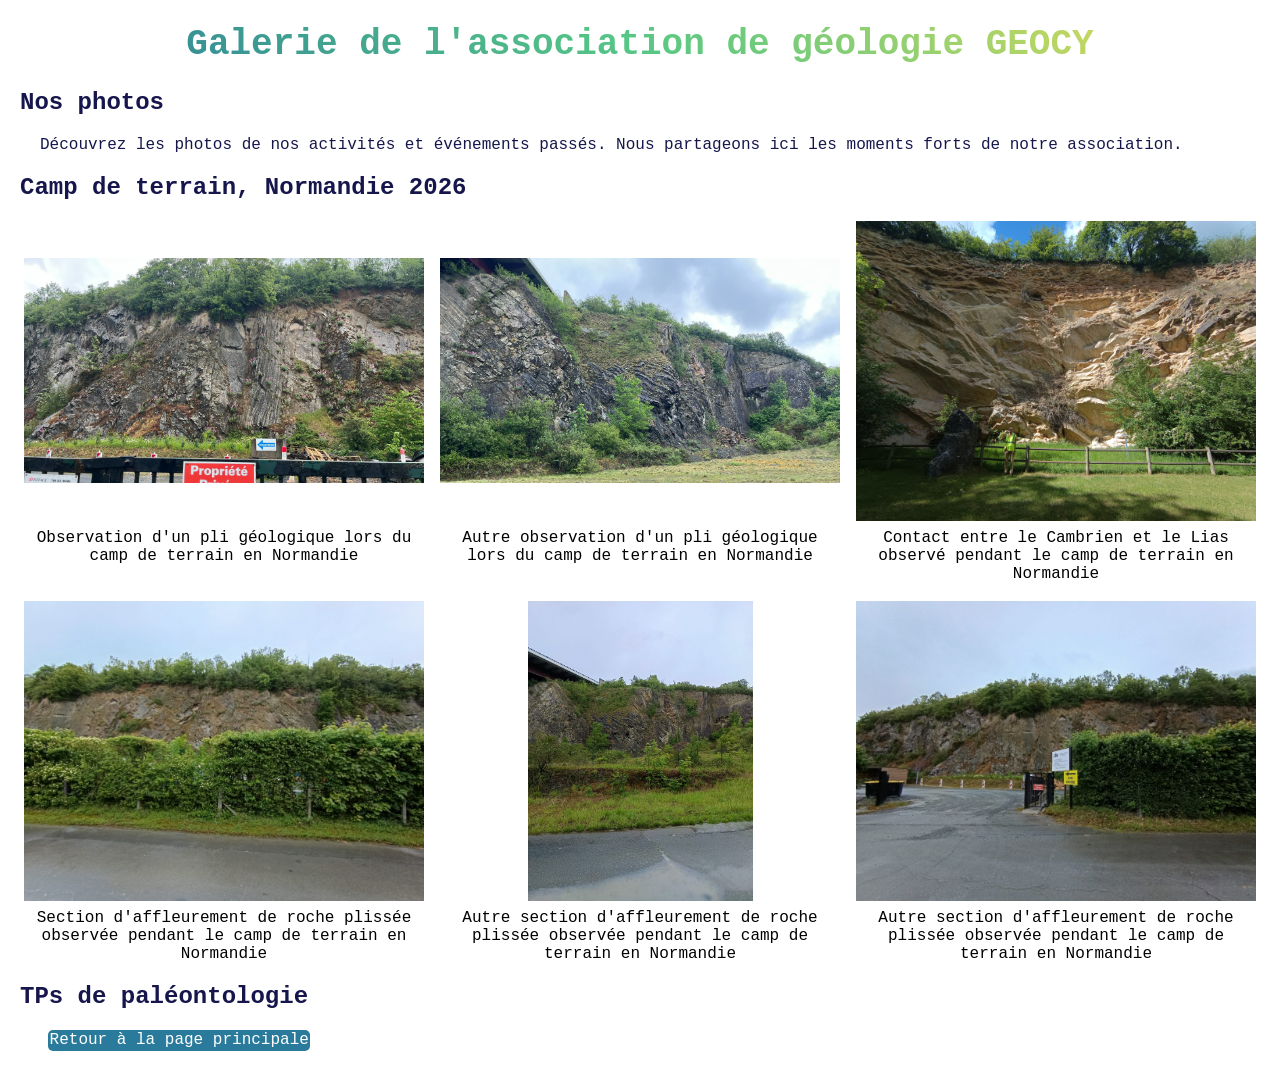
==== galerie.html @ a26598d4 "maj fonds écran + couleur texte" ====
<!DOCTYPE html>
<html lang="fr">
    <head>
        <style>
            body::before {
                content: "";
                position: fixed;
                inset: 0;
                z-index: -1;
                background-image: url("images/carrousel_geocy.jpg");
                background-size: cover;
                background-position: center top;
                background-repeat: no-repeat;
            }
        </style>
        <meta charset="UTF-8">
        <meta name="viewport" content="width=device-width, initial-scale=1.0">
        <title>Galerie</title>
        <link rel="stylesheet" href="galerie.css">
    </head>
    <body>
        <header>
            <h1>Galerie de l'association de géologie GEOCY</h1>
        </header>
        <main>
            <section>
                <h2>Nos photos</h2>
                <p>Découvrez les photos de nos activités et événements passés. Nous partageons ici les moments forts de notre association.</p>
            </section>
            <section>
                <h2>Camp de terrain, Normandie 2026</h2>
                <div class="gallery-images">
                    <figure>
                        <img src="images/camp_terrain_normandie_pli_1.jpg" width="400" height="300" alt="Pli géologique observé pendant le camp de terrain en Normandie">
                        <figcaption>Observation d'un pli géologique lors du camp de terrain en Normandie</figcaption>
                    </figure>
                    <figure>
                        <img src="images/camp_terrain_normandie_pli_2.jpg" width="400" height="300" alt="Autre pli géologique observé pendant le camp de terrain en Normandie">
                        <figcaption>Autre observation d'un pli géologique lors du camp de terrain en Normandie</figcaption>
                    </figure>
                    <figure>
                        <img src="images/camp_terrain_normandie_plan_1.jpg" width="400" height="300" alt="Contact entre le Cambrien et le Lias observé pendant le camp de terrain en Normandie">
                        <figcaption>Contact entre le Cambrien et le Lias observé pendant le camp de terrain en Normandie</figcaption>
                    </figure>
                </div>
                <br>
                <div class="gallery-images">
                    <figure>
                        <img src="images/camp_terrain_normandie_roche_bain_panorama_1.jpg" width="400" height="300" alt="Section d'affleurement de roche plissée observée pendant le camp de terrain en Normandie">
                        <figcaption>Section d'affleurement de roche plissée observée pendant le camp de terrain en Normandie</figcaption>
                    </figure>
                    <figure>
                        <img src="images/camp_terrain_normandie_roche_bain_portrait_1.jpg" width="400" height="300" alt="Autre section d'affleurement de roche plissée observée pendant le camp de terrain en Normandie">
                        <figcaption>Autre section d'affleurement de roche plissée observée pendant le camp de terrain en Normandie</figcaption>
                    </figure>
                    <figure>
                        <img src="images/camp_terrain_normandie_roche_bain_panorama_2.jpg" width="400" height="300" alt="Autre section d'affleurement de roche plissée observée pendant le camp de terrain en Normandie">
                        <figcaption>Autre section d'affleurement de roche plissée observée pendant le camp de terrain en Normandie</figcaption>
                    </figure>
                </div>
            </section>
            <section>
                <h2>TPs de paléontologie</h2>
            </section>
            <nav>
                <ul>
                    <li>
                    <a class='link' href="index.html">Retour à la page principale</a>
                    </li>
                </ul>   
            </nav>
        </main>
    </body>

</html>
---- galerie.css ----
h1 {
    background-image: linear-gradient(45deg,#2A7B9B,#57C785,#EDDD53);
    color: transparent;
    background-clip: text;
    font-size: 36px;
    text-align: center;
}

body {
  font-family: "JetBrains Mono", monospace;
}


.gallery-images {
    display: flex;
    flex-wrap: wrap;
    align-items: flex-start;
    justify-content: center;
    gap: 1rem;
}

.gallery-images figure {
    margin: 0;
    flex: 0 1 400px;
    min-width: 0;
    max-width: 100%;
}

.gallery-images img {
    display: block;
    width: 100%;
    aspect-ratio: 4 / 3;
    height: auto;
    object-fit: contain;
}

.gallery-images figcaption {
    margin-top: 0.5rem;
    text-align: center;
}

/*a.link:visited {color: #2A7B9B;}
a.link:hover {text-decoration:underline;}

a {
    text-decoration: none;
}*/
ul {
  list-style-type: none;
}

a:link, a:visited {
  background-color: #2A7B9B;
  border-radius: 5px;
  color: white;
  padding: 0.1em;
  text-align: center;
  text-decoration: none;
  display: inline-block;
}

a:hover, a:active {
  background-color: rgba(255, 255, 255, 0);
  color: #2A7B9B;
}

p {
    text-indent: 2em;
    color: rgb(22, 22, 76);
}

h2 {
    text-indent: 0.5em;
    color: rgb(22, 22, 76);
}
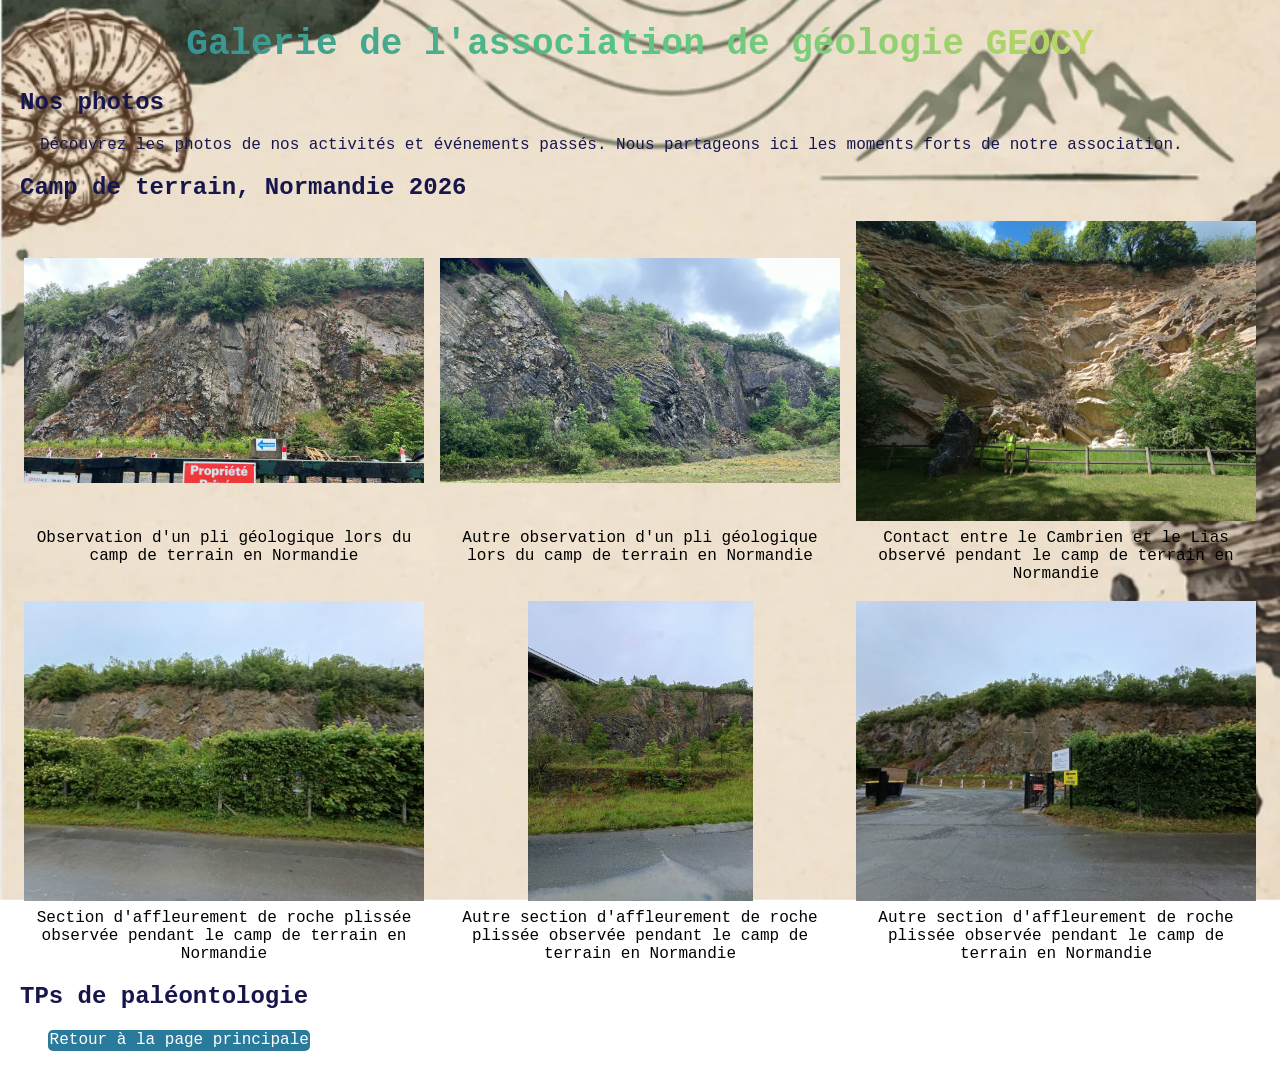
==== commit 94877d89: "modif code jpeg vers png" ====
--- a/galerie.html
+++ b/galerie.html
@@ -7,7 +7,7 @@
                 position: fixed;
                 inset: 0;
                 z-index: -1;
-                background-image: url("images/carrousel_geocy.jpg");
+                background-image: url("images/carrousel_geocy.png");
                 background-size: cover;
                 background-position: center top;
                 background-repeat: no-repeat;
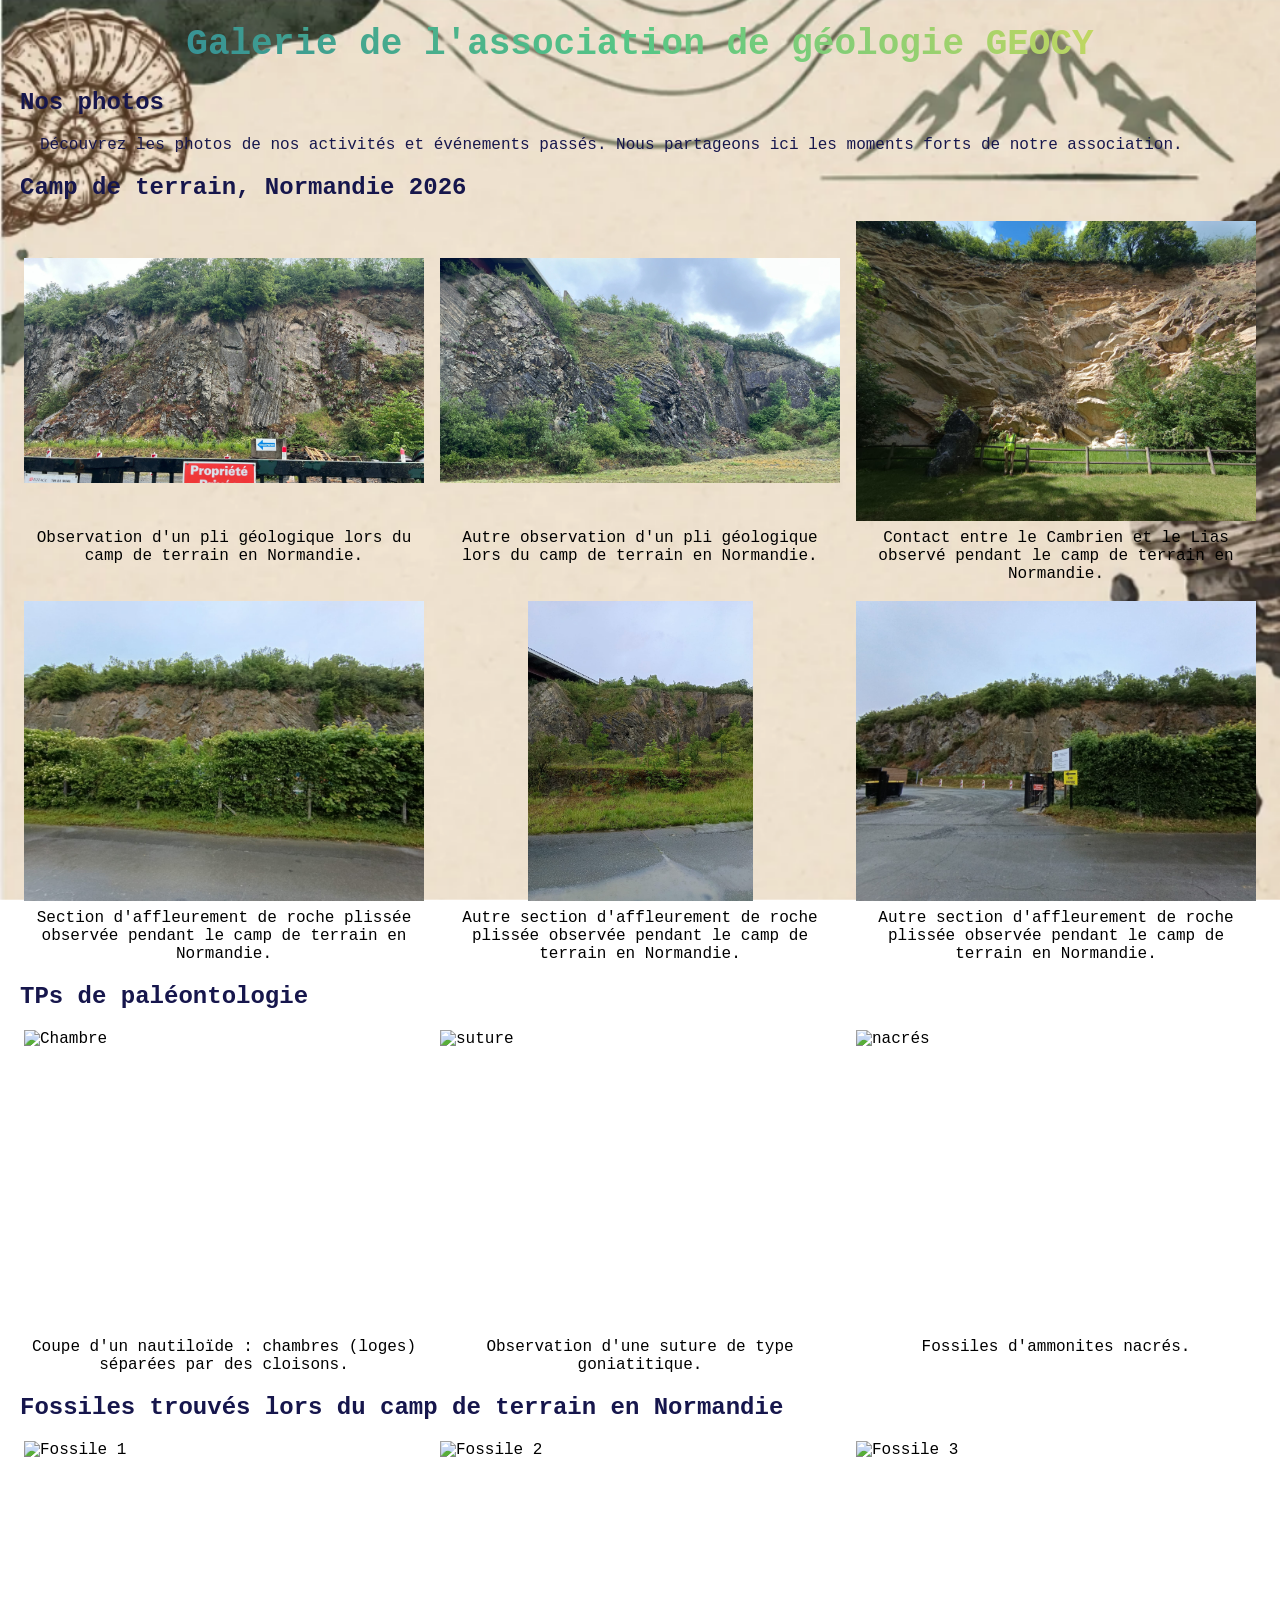
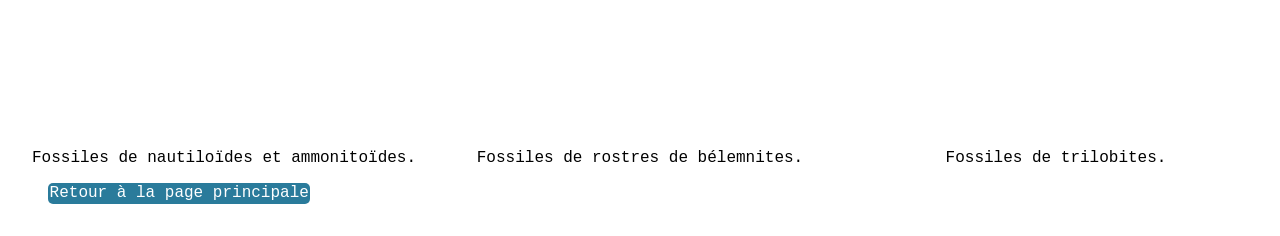
==== commit 0ffc0737: "maj de la partie galerie" ====
--- a/galerie.html
+++ b/galerie.html
@@ -31,37 +31,67 @@
                 <h2>Camp de terrain, Normandie 2026</h2>
                 <div class="gallery-images">
                     <figure>
-                        <img src="images/camp_terrain_normandie_pli_1.jpg" width="400" height="300" alt="Pli géologique observé pendant le camp de terrain en Normandie">
-                        <figcaption>Observation d'un pli géologique lors du camp de terrain en Normandie</figcaption>
+                        <img src="images/camp_terrain_normandie_pli_1.jpg" alt="Pli géologique observé pendant le camp de terrain en Normandie">
+                        <figcaption>Observation d'un pli géologique lors du camp de terrain en Normandie.</figcaption>
                     </figure>
                     <figure>
-                        <img src="images/camp_terrain_normandie_pli_2.jpg" width="400" height="300" alt="Autre pli géologique observé pendant le camp de terrain en Normandie">
-                        <figcaption>Autre observation d'un pli géologique lors du camp de terrain en Normandie</figcaption>
+                        <img src="images/camp_terrain_normandie_pli_2.jpg" alt="Autre pli géologique observé pendant le camp de terrain en Normandie">
+                        <figcaption>Autre observation d'un pli géologique lors du camp de terrain en Normandie.</figcaption>
                     </figure>
                     <figure>
-                        <img src="images/camp_terrain_normandie_plan_1.jpg" width="400" height="300" alt="Contact entre le Cambrien et le Lias observé pendant le camp de terrain en Normandie">
-                        <figcaption>Contact entre le Cambrien et le Lias observé pendant le camp de terrain en Normandie</figcaption>
+                        <img src="images/camp_terrain_normandie_plan_1.jpg" alt="Contact entre le Cambrien et le Lias observé pendant le camp de terrain en Normandie">
+                        <figcaption>Contact entre le Cambrien et le Lias observé pendant le camp de terrain en Normandie.</figcaption>
                     </figure>
                 </div>
                 <br>
                 <div class="gallery-images">
                     <figure>
-                        <img src="images/camp_terrain_normandie_roche_bain_panorama_1.jpg" width="400" height="300" alt="Section d'affleurement de roche plissée observée pendant le camp de terrain en Normandie">
-                        <figcaption>Section d'affleurement de roche plissée observée pendant le camp de terrain en Normandie</figcaption>
+                        <img src="images/camp_terrain_normandie_roche_bain_panorama_1.jpg" alt="section_1">
+                        <figcaption>Section d'affleurement de roche plissée observée pendant le camp de terrain en Normandie.</figcaption>
                     </figure>
                     <figure>
-                        <img src="images/camp_terrain_normandie_roche_bain_portrait_1.jpg" width="400" height="300" alt="Autre section d'affleurement de roche plissée observée pendant le camp de terrain en Normandie">
-                        <figcaption>Autre section d'affleurement de roche plissée observée pendant le camp de terrain en Normandie</figcaption>
+                        <img src="images/camp_terrain_normandie_roche_bain_portrait_1.jpg" alt="section_2">
+                        <figcaption>Autre section d'affleurement de roche plissée observée pendant le camp de terrain en Normandie.</figcaption>
                     </figure>
                     <figure>
-                        <img src="images/camp_terrain_normandie_roche_bain_panorama_2.jpg" width="400" height="300" alt="Autre section d'affleurement de roche plissée observée pendant le camp de terrain en Normandie">
-                        <figcaption>Autre section d'affleurement de roche plissée observée pendant le camp de terrain en Normandie</figcaption>
+                        <img src="images/camp_terrain_normandie_roche_bain_panorama_2.jpg" alt="section_3">
+                        <figcaption>Autre section d'affleurement de roche plissée observée pendant le camp de terrain en Normandie.</figcaption>
                     </figure>
                 </div>
             </section>
             <section>
                 <h2>TPs de paléontologie</h2>
+                <div class="gallery-images">
+                    <figure>
+                        <img src="images/tp_paleonto_1.jpeg" alt="Chambre">
+                        <figcaption>Coupe d'un nautiloïde : chambres (loges) séparées par des cloisons.</figcaption>
+                    </figure>
+                    <figure>
+                        <img src="images/tp_paleonto_2.jpeg" alt="suture">
+                        <figcaption>Observation d'une suture de type goniatitique.</figcaption>
+                    </figure>
+                    <figure>
+                        <img src="images/tp_paleonto_3.jpeg" alt="nacrés">
+                        <figcaption>Fossiles d'ammonites nacrés.</figcaption>
+                    </figure>
+                </div>    
             </section>
+            <section>
+                <h2>Fossiles trouvés lors du camp de terrain en Normandie</h2>
+                <div class="gallery-images">
+                    <figure>
+                        <img src="images/fossile_1.jpeg" alt="Fossile 1">
+                        <figcaption>Fossiles de nautiloïdes et ammonitoïdes.</figcaption>
+                    </figure>
+                    <figure>
+                        <img src="images/fossile_2.jpeg" alt="Fossile 2">
+                        <figcaption>Fossiles de rostres de bélemnites.</figcaption>
+                    </figure>
+                    <figure>
+                        <img src="images/fossile_3.jpeg" alt="Fossile 3">
+                        <figcaption>Fossiles de trilobites.</figcaption>
+                    </figure>
+                </div>
             <nav>
                 <ul>
                     <li>
--- a/galerie.css
+++ b/galerie.css
@@ -72,4 +72,9 @@
 h2 {
     text-indent: 0.5em;
     color: rgb(22, 22, 76);
+}
+
+img {
+     width: 400px; 
+     height: 300px;
 }
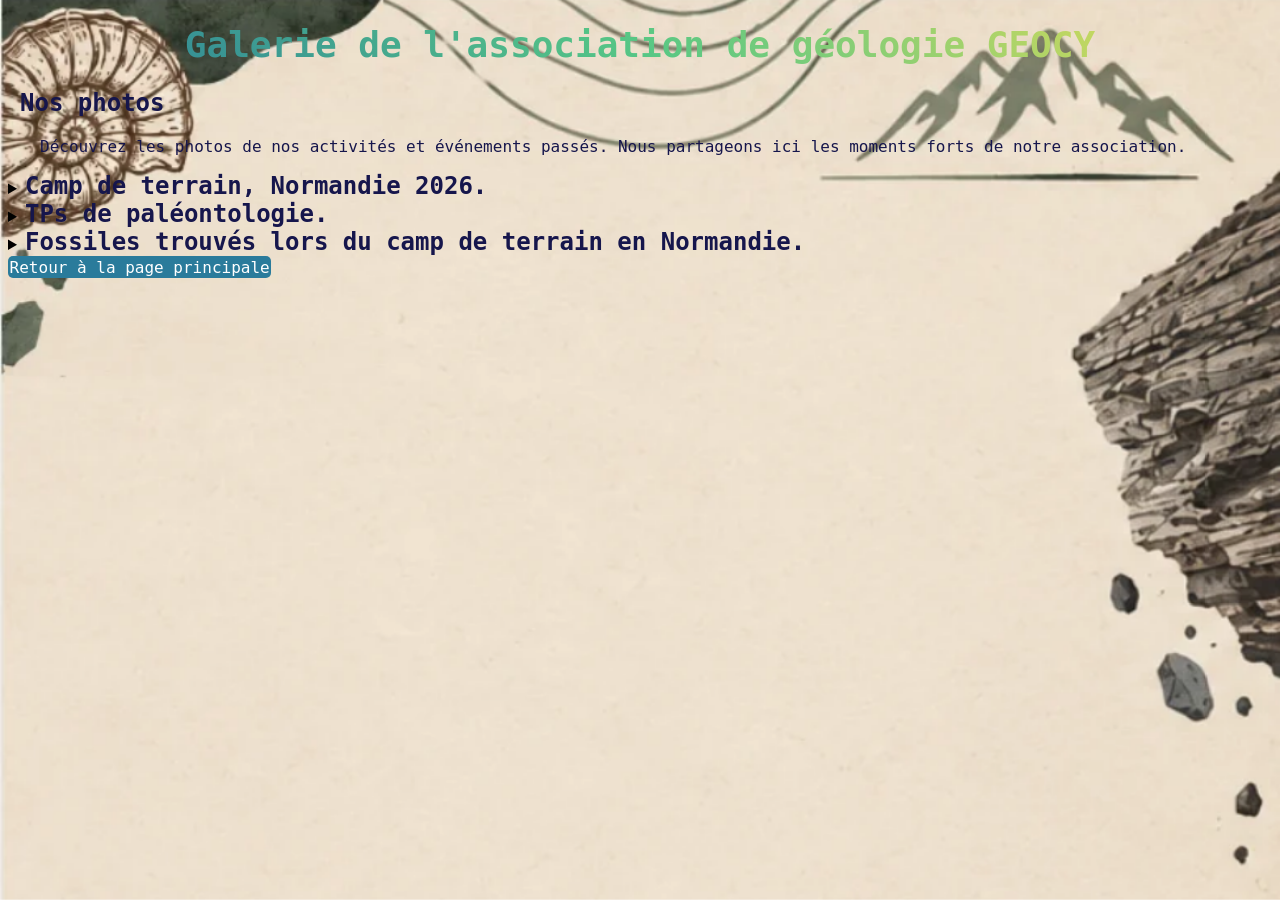
==== commit 6d1c7f13: "maj de l'index et de la galerie" ====
--- a/galerie.html
+++ b/galerie.html
@@ -27,8 +27,8 @@
                 <h2>Nos photos</h2>
                 <p>Découvrez les photos de nos activités et événements passés. Nous partageons ici les moments forts de notre association.</p>
             </section>
-            <section>
-                <h2>Camp de terrain, Normandie 2026</h2>
+            <details>
+                <summary><h2>Camp de terrain, Normandie 2026.</h2></summary>
                 <div class="gallery-images">
                     <figure>
                         <img src="images/camp_terrain_normandie_pli_1.jpg" alt="Pli géologique observé pendant le camp de terrain en Normandie">
@@ -58,9 +58,9 @@
                         <figcaption>Autre section d'affleurement de roche plissée observée pendant le camp de terrain en Normandie.</figcaption>
                     </figure>
                 </div>
-            </section>
-            <section>
-                <h2>TPs de paléontologie</h2>
+            </details>
+            <details>
+                <summary><h2>TPs de paléontologie.</h2></summary>
                 <div class="gallery-images">
                     <figure>
                         <img src="images/tp_paleonto_1.jpeg" alt="Chambre">
@@ -75,9 +75,9 @@
                         <figcaption>Fossiles d'ammonites nacrés.</figcaption>
                     </figure>
                 </div>    
-            </section>
-            <section>
-                <h2>Fossiles trouvés lors du camp de terrain en Normandie</h2>
+            </details>
+            <details>
+                <summary><h2>Fossiles trouvés lors du camp de terrain en Normandie.</h2></summary>
                 <div class="gallery-images">
                     <figure>
                         <img src="images/fossile_1.jpeg" alt="Fossile 1">
@@ -92,12 +92,9 @@
                         <figcaption>Fossiles de trilobites.</figcaption>
                     </figure>
                 </div>
+            </details>
             <nav>
-                <ul>
-                    <li>
-                    <a class='link' href="index.html">Retour à la page principale</a>
-                    </li>
-                </ul>   
+                <a href="index.html">Retour à la page principale</a>
             </nav>
         </main>
     </body>
--- a/galerie.css
+++ b/galerie.css
@@ -59,6 +59,7 @@
   display: inline-block;
 }
 
+
 a:hover, a:active {
   background-color: rgba(255, 255, 255, 0);
   color: #2A7B9B;
@@ -75,6 +76,16 @@
 }
 
 img {
-     width: 400px; 
-     height: 300px;
+    width: 400px; 
+    height: 300px;
+}
+
+summary {
+    display: list-item;
+}
+
+summary h2 {
+    cursor: pointer;
+    display: inline;
+    margin: 0;
 }
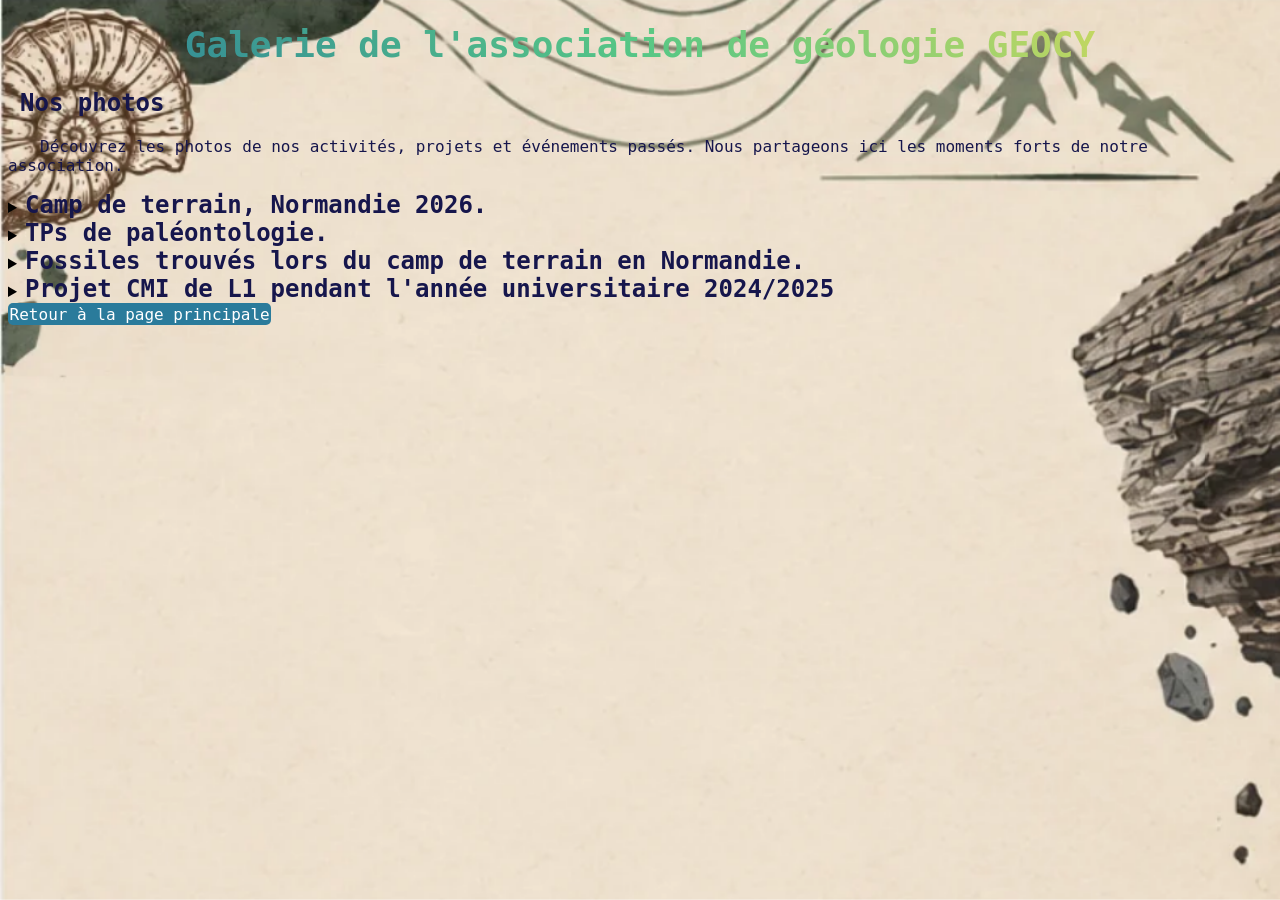
==== commit 1336f720: "maj de la galerie" ====
--- a/galerie.html
+++ b/galerie.html
@@ -25,7 +25,7 @@
         <main>
             <section>
                 <h2>Nos photos</h2>
-                <p>Découvrez les photos de nos activités et événements passés. Nous partageons ici les moments forts de notre association.</p>
+                <p>Découvrez les photos de nos activités, projets et événements passés. Nous partageons ici les moments forts de notre association.</p>
             </section>
             <details>
                 <summary><h2>Camp de terrain, Normandie 2026.</h2></summary>
@@ -72,9 +72,24 @@
                     </figure>
                     <figure>
                         <img src="images/tp_paleonto_3.jpeg" alt="nacrés">
-                        <figcaption>Fossiles d'ammonites nacrés.</figcaption>
+                        <figcaption>Fossiles d'ammonites nacrés (présence de suture ammonitique).</figcaption>
                     </figure>
-                </div>    
+                </div>
+                <br>
+                <div class="gallery-images">
+                    <figure>
+                        <img src="images/tp_paleonto_4.jpeg" alt="photo_4">
+                        <figcaption>Autre coupe d'un nautiloïde.</figcaption>
+                    </figure>
+                    <figure>
+                        <img src="images/tp_paleonto_5.jpeg" alt="photo_5">
+                        <figcaption></figcaption>
+                    </figure>
+                    <figure>
+                        <img src="images/tp_paleonto_6.jpeg" alt="photo_6">
+                        <figcaption></figcaption>
+                    </figure>
+                </div>
             </details>
             <details>
                 <summary><h2>Fossiles trouvés lors du camp de terrain en Normandie.</h2></summary>
@@ -93,6 +108,47 @@
                     </figure>
                 </div>
             </details>
+            <details>
+                <summary><h2>Projet CMI de L1 pendant l'année universitaire 2024/2025</h2></summary>
+                <div class="gallery-images">
+                    <figure>
+                        <img src="images/photo_cmi_mathis_1.png" alt="image_mathis_1">
+                        <figcaption></figcaption>
+                    </figure>
+                    <figure>
+                        <img src="images/photo_cmi_mathis_3.png" alt="image_mathis_3">
+                        <figcaption></figcaption>
+                    </figure>
+                    <figure>
+                        <img src="images/photo_cmi_mathis_2.png" alt="image_mathis_2">
+                        <figcaption></figcaption>
+                    </figure>
+                </div>
+                <p class='titre'>Projet CMI : reconstruction d'une cuve pour un TP simulation de nappe phréatique.</p>
+                <br>
+                <div class="gallery-images">
+                    <figure>
+                        <img src="images/photo_cmi_lise_1.png" alt="image_lise_1">
+                        <figcaption></figcaption>
+                    </figure>
+                    <figure>
+                        <img src="images/photo_cmi_lise_2.png" alt="image_lise_2">
+                        <figcaption></figcaption>
+                    </figure>
+                </div>
+                <br>
+                <div class="gallery-images">
+                    <figure>
+                        <img src="images/photo_cmi_lise_3.png" alt="image_lise_3">
+                        <figcaption></figcaption>
+                    </figure>
+                    <figure>
+                        <img src="images/photo_cmi_lise_4.png" alt="image_lise_4">
+                        <figcaption></figcaption>
+                    </figure>
+                </div>
+                <p class='titre'>Projet CMI : réaloisation d'un maquette en plâtre de la topographie et géologie du Vexin.</p>
+            </details>
             <nav>
                 <a href="index.html">Retour à la page principale</a>
             </nav>
--- a/galerie.css
+++ b/galerie.css
@@ -45,6 +45,7 @@
 a {
     text-decoration: none;
 }*/
+
 ul {
   list-style-type: none;
 }
@@ -88,4 +89,11 @@
     cursor: pointer;
     display: inline;
     margin: 0;
+}
+
+.titre {
+    text-align: center;
+    font-size: 20px;
+    font-weight: bold;
+    margin-bottom: 1rem;
 }
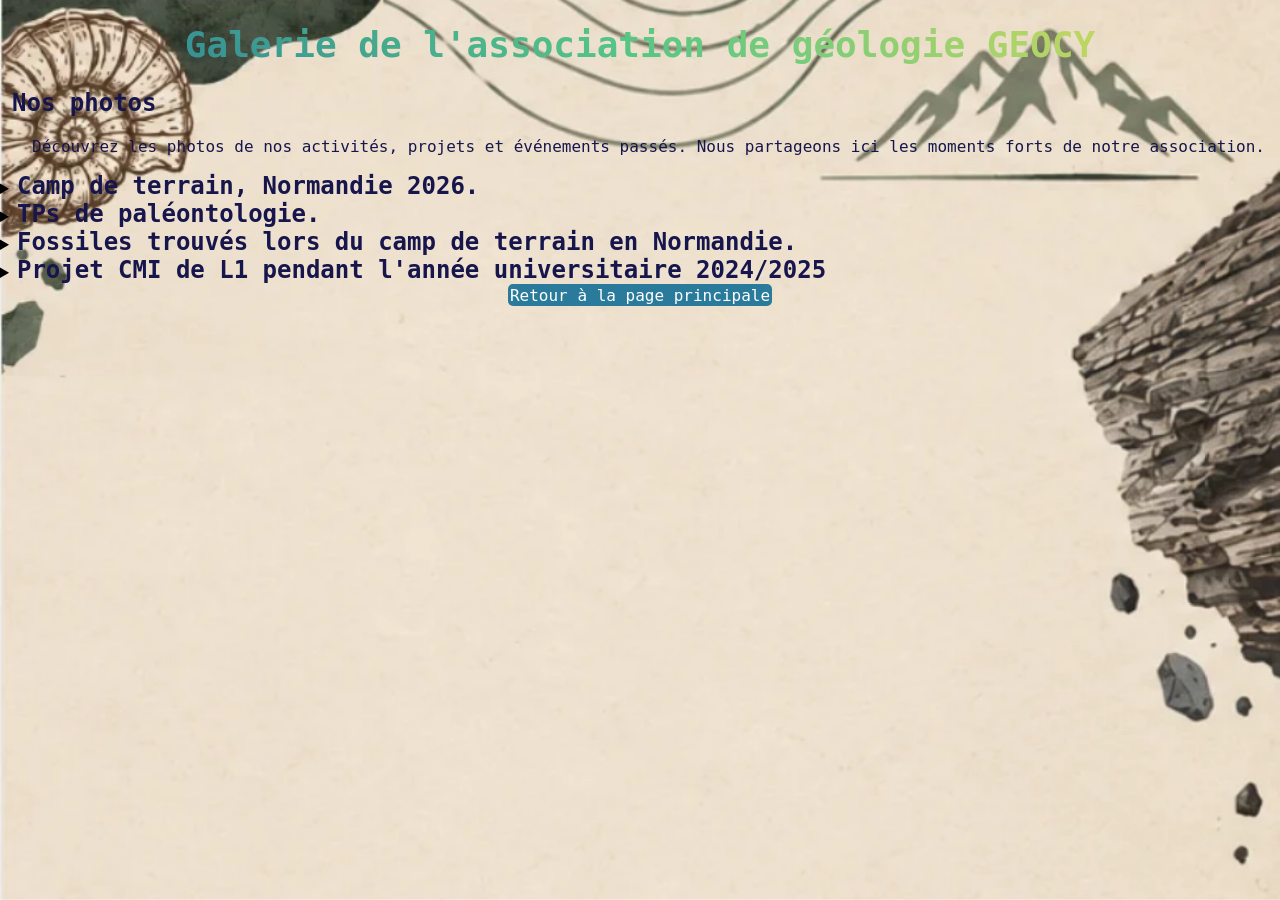
==== commit 7d4a435a: "maj graphique" ====
--- a/galerie.html
+++ b/galerie.html
@@ -83,7 +83,7 @@
                     </figure>
                     <figure>
                         <img src="images/tp_paleonto_5.jpeg" alt="photo_5">
-                        <figcaption></figcaption>
+                        <figcaption>Observation des chambres d'un ammonoïdes.</figcaption>
                     </figure>
                     <figure>
                         <img src="images/tp_paleonto_6.jpeg" alt="photo_6">
@@ -149,7 +149,7 @@
                 </div>
                 <p class='titre'>Projet CMI : réaloisation d'un maquette en plâtre de la topographie et géologie du Vexin.</p>
             </details>
-            <nav>
+            <nav class='center'>
                 <a href="index.html">Retour à la page principale</a>
             </nav>
         </main>
--- a/galerie.css
+++ b/galerie.css
@@ -8,8 +8,8 @@
 
 body {
   font-family: "JetBrains Mono", monospace;
+  margin: 0;
 }
-
 
 .gallery-images {
     display: flex;
@@ -96,4 +96,9 @@
     font-size: 20px;
     font-weight: bold;
     margin-bottom: 1rem;
-}+}
+
+.center {
+  text-align: center;
+}
+
